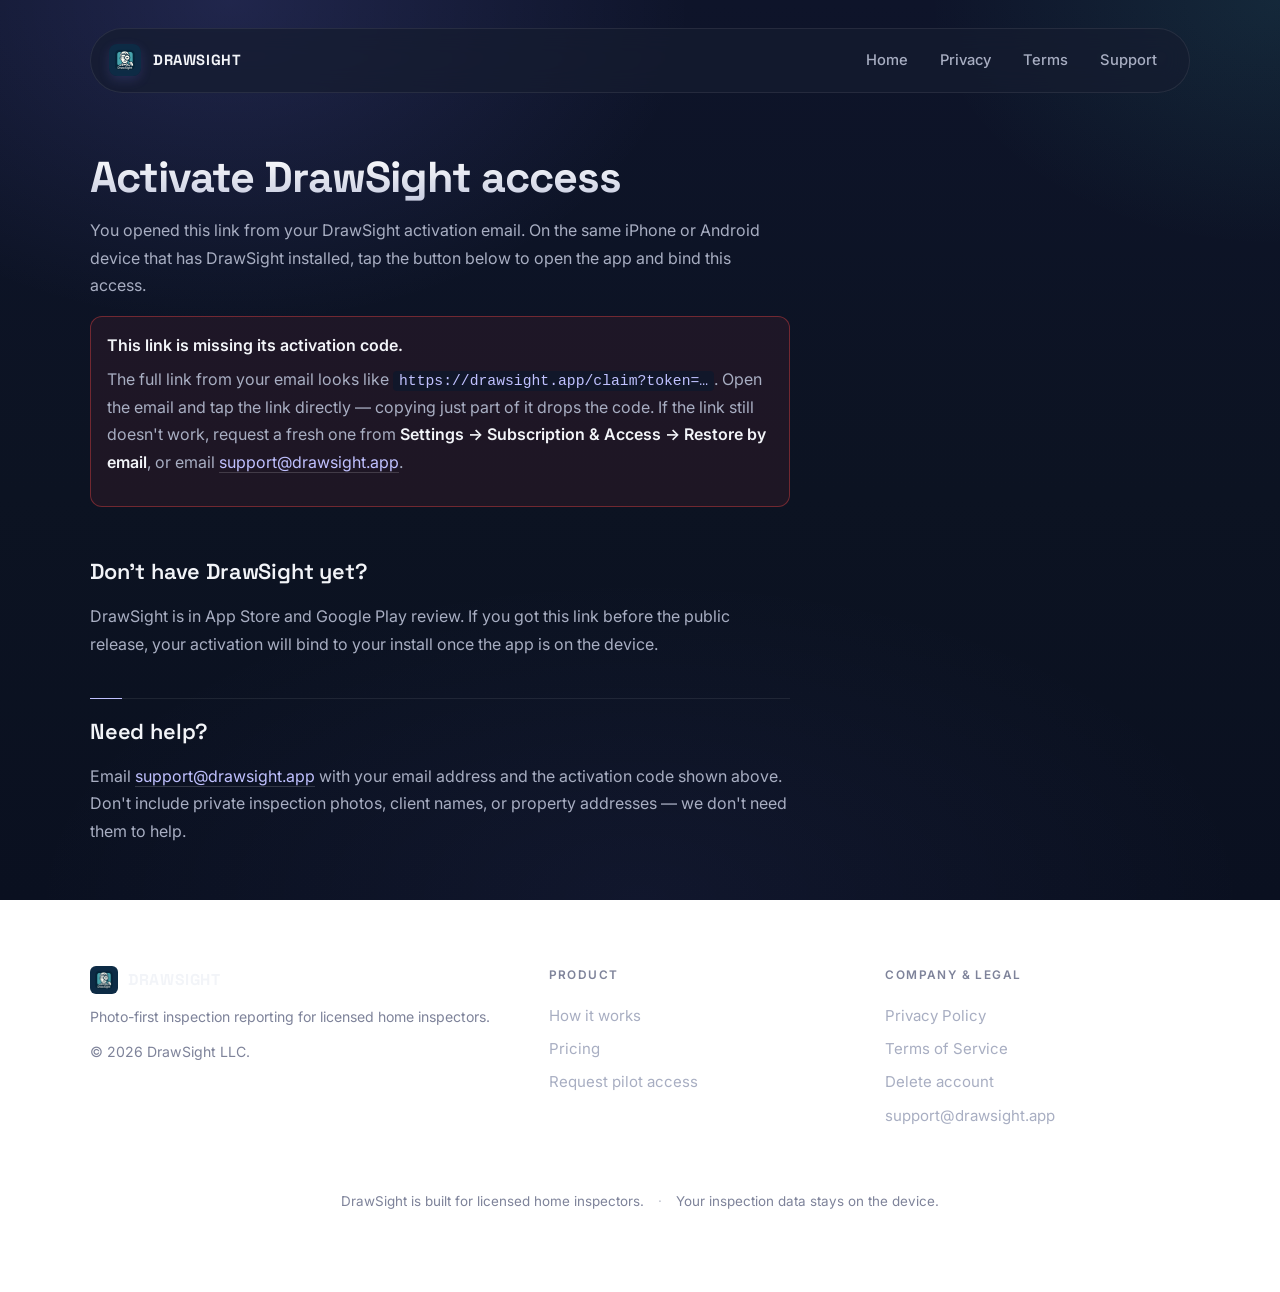
==== claim.html @ d6f7b4d4 "Add /claim landing page for magic-link email-claim fallback. When iOS Universal Links / Android App " ====
<!DOCTYPE html>
<html lang="en">
<head>
    <meta charset="UTF-8">
    <meta name="viewport" content="width=device-width, initial-scale=1.0">
    <title>Activate DrawSight Access</title>
    <meta name="description" content="Open DrawSight on this device to activate your access.">
    <meta name="theme-color" content="#0C1322">
    <meta name="robots" content="noindex,nofollow">
    <link rel="canonical" href="https://drawsight.app/claim">
    <link rel="icon" type="image/png" href="assets/logo.png">
    <link rel="apple-touch-icon" href="assets/logo.png">
    <link rel="preconnect" href="https://fonts.googleapis.com">
    <link rel="preconnect" href="https://fonts.gstatic.com" crossorigin>
    <link rel="stylesheet" href="https://fonts.googleapis.com/css2?family=Inter:wght@400;500;600;700&family=Space+Grotesk:wght@500;600;700&display=swap">
    <link rel="stylesheet" href="style.css">
    <style>
        /* Page-local helpers — keep visual contract with style.css but
           a couple of pieces (token chip, copy-button feedback) are
           specific to this page and not worth promoting to the shared
           sheet. */
        .claim-card {
            background: rgba(255, 255, 255, 0.04);
            border: 1px solid rgba(255, 255, 255, 0.08);
            border-radius: 18px;
            padding: 32px;
            margin: 32px 0;
        }
        .token-chip {
            font-family: 'Space Grotesk', ui-monospace, SFMono-Regular,
                Menlo, Consolas, monospace;
            font-size: 14px;
            background: rgba(255, 255, 255, 0.06);
            border: 1px solid rgba(255, 255, 255, 0.12);
            border-radius: 10px;
            padding: 12px 14px;
            word-break: break-all;
            user-select: all;
            margin: 8px 0 12px;
        }
        .token-row {
            display: flex;
            gap: 12px;
            flex-wrap: wrap;
            align-items: center;
            margin-top: 12px;
        }
        .copy-btn {
            background: var(--ds-accent, #2563eb);
            color: #fff;
            border: 0;
            border-radius: 999px;
            padding: 10px 18px;
            font: inherit;
            font-weight: 600;
            cursor: pointer;
        }
        .copy-btn:disabled { opacity: 0.7; cursor: default; }
        .open-btn {
            display: inline-block;
            background: var(--ds-accent, #2563eb);
            color: #fff;
            text-decoration: none;
            border-radius: 999px;
            padding: 14px 22px;
            font-weight: 600;
            margin-top: 8px;
        }
        .muted { opacity: 0.7; font-size: 14px; margin-top: 12px; }
        .error-box {
            background: rgba(239, 68, 68, 0.08);
            border: 1px solid rgba(239, 68, 68, 0.4);
            color: #fecaca;
            border-radius: 12px;
            padding: 16px;
            margin-top: 16px;
        }
    </style>
</head>
<body>
    <div class="shell">
        <nav class="nav" aria-label="Primary">
            <a class="brand" href="index.html" aria-label="DrawSight home">
                <img src="assets/logo.png" alt="" aria-hidden="true">
                <span>DrawSight</span>
            </a>
            <div class="nav-links">
                <a href="index.html">Home</a>
                <a href="privacy-policy.html">Privacy</a>
                <a href="terms-of-service.html">Terms</a>
                <a href="mailto:support@drawsight.app">Support</a>
            </div>
        </nav>

        <main class="legal-body" style="padding-top: 32px;">
            <h1>Activate DrawSight access</h1>
            <p>
                You opened this link from your DrawSight activation email.
                On the same iPhone or Android device that has DrawSight installed,
                tap the button below to open the app and bind this access.
            </p>

            <div class="claim-card" id="with-token" hidden>
                <a id="open-app" class="open-btn" href="#">Open DrawSight to activate</a>
                <p class="muted">
                    If the button does nothing, the app may not be installed
                    on this device, or your email opened this in a browser that
                    can't launch other apps. Copy the activation code below and
                    paste it into <strong>Settings → Subscription &amp; Access →
                    Restore by email</strong> in DrawSight.
                </p>

                <h3 style="margin-top: 24px; font-size: 16px;">Activation code</h3>
                <div class="token-chip" id="token-chip" aria-label="Activation code"></div>
                <div class="token-row">
                    <button class="copy-btn" id="copy-btn" type="button">Copy code</button>
                    <span id="copy-feedback" class="muted" aria-live="polite"></span>
                </div>

                <p class="muted" style="margin-top: 24px;">
                    Activation links expire 15 minutes after they're sent. If
                    yours has expired, request a fresh one from
                    <strong>Settings → Subscription &amp; Access → Restore
                    by email</strong> inside DrawSight, or email
                    <a href="mailto:support@drawsight.app">support@drawsight.app</a>.
                </p>
            </div>

            <div class="claim-card error-box" id="no-token" hidden>
                <strong>This link is missing its activation code.</strong>
                <p style="margin-top: 8px;">
                    The full link from your email looks like
                    <code>https://drawsight.app/claim?token=…</code>. Open the
                    email and tap the link directly — copying just part of it
                    drops the code. If the link still doesn't work, request a
                    fresh one from <strong>Settings → Subscription &amp; Access
                    → Restore by email</strong>, or email
                    <a href="mailto:support@drawsight.app">support@drawsight.app</a>.
                </p>
            </div>

            <h2 style="margin-top: 48px;">Don't have DrawSight yet?</h2>
            <p>
                DrawSight is in App Store and Google Play review. If you got
                this link before the public release, your activation will
                bind to your install once the app is on the device.
            </p>

            <h2>Need help?</h2>
            <p>
                Email <a href="mailto:support@drawsight.app">support@drawsight.app</a>
                with your email address and the activation code shown above.
                Don't include private inspection photos, client names, or
                property addresses — we don't need them to help.
            </p>
        </main>

        <footer class="footer">
            <div class="footer-col">
                <span class="footer-brand">
                    <img src="assets/logo.png" alt="" aria-hidden="true">
                    <span>DrawSight</span>
                </span>
                <p>Photo-first inspection reporting for licensed home inspectors.</p>
                <p style="margin-top: 12px;">© 2026 DrawSight LLC.</p>
            </div>
            <div class="footer-col">
                <h4>Product</h4>
                <a href="index.html#how-it-works">How it works</a>
                <a href="index.html#pricing">Pricing</a>
                <a href="mailto:support@drawsight.app?subject=DrawSight%20pilot%20interest">Request pilot access</a>
            </div>
            <div class="footer-col">
                <h4>Company &amp; legal</h4>
                <a href="privacy-policy.html">Privacy Policy</a>
                <a href="terms-of-service.html">Terms of Service</a>
                <a href="delete-account.html">Delete account</a>
                <a href="mailto:support@drawsight.app">support@drawsight.app</a>
            </div>
        </footer>
        <div class="footer-bottom">
            DrawSight is built for licensed home inspectors.
            <span class="dot">·</span>
            Your inspection data stays on the device.
        </div>
    </div>

    <script>
        // The Worker emits the magic link as
        //   https://drawsight.app/claim?token=<43-char-base64url>
        // iOS Universal Links / Android App Links should auto-launch
        // the installed DrawSight app and route through deep_link_router
        // before this page even paints. We're the fallback for cases
        // where that fails: in-app webviews (Gmail, Outlook), the app
        // isn't installed, or the link was opened on desktop.
        //
        // Strategy:
        //   1. Pull the token out of the query string. No token → show
        //      the "missing code" box and stop.
        //   2. Render the token + a "Open DrawSight" button that points
        //      at the drawsight://claim deep-link. Tapping it triggers
        //      the same custom-scheme handler the in-app paste field
        //      accepts.
        //   3. Wire a clipboard fallback so users in environments that
        //      can't launch other apps (Gmail webview on iOS) can still
        //      grab the code and paste it into the in-app form.
        //
        // We deliberately do NOT auto-redirect to drawsight:// on page
        // load — Safari + Chrome show a noisy "open in app?" prompt and
        // an error page if the scheme isn't registered, which is worse
        // than the current 404 from the user's perspective. The big
        // primary button is the explicit affordance.
        (function () {
            var params = new URLSearchParams(window.location.search);
            var token = (params.get('token') || '').trim();

            if (!token) {
                document.getElementById('no-token').hidden = false;
                return;
            }

            document.getElementById('with-token').hidden = false;
            document.getElementById('token-chip').textContent = token;

            var openBtn = document.getElementById('open-app');
            openBtn.href = 'drawsight://claim?token=' + encodeURIComponent(token);

            var copyBtn = document.getElementById('copy-btn');
            var feedback = document.getElementById('copy-feedback');
            copyBtn.addEventListener('click', function () {
                if (!navigator.clipboard || !navigator.clipboard.writeText) {
                    feedback.textContent = 'Copy not supported — long-press the code above instead.';
                    return;
                }
                navigator.clipboard.writeText(token).then(function () {
                    feedback.textContent = 'Copied. Paste it into Restore by email in DrawSight.';
                    copyBtn.disabled = true;
                    setTimeout(function () {
                        copyBtn.disabled = false;
                        feedback.textContent = '';
                    }, 4000);
                }, function () {
                    feedback.textContent = 'Copy failed — long-press the code above instead.';
                });
            });
        })();
    </script>
</body>
</html>
---- style.css ----
/* DrawSight public site — shared design system.
 * Workstream L (2026-05-02) initial. Premium polish 2026-05-02 evening:
 * webfonts wired (Space Grotesk + Inter), hero stat strip, pricing
 * section, "at a glance" legal callouts, refined cards / buttons /
 * dividers / footer.
 *
 * Brand tokens mirror the in-app dark palette (Architectural Ledger
 * design system) so the public site reads as the same product:
 *   --primary       : #8083FF  (primaryContainer, dark mode)
 *   --primary-soft  : #C0C1FF  (primary, dark mode — used for hovers)
 *   --tertiary      : #4FDBC8  (cyan accent, dark mode)
 *   --bg            : #0C1322  (scaffold background)
 *
 * Type system mirrors lib/core/app_typography.dart:
 *   Headings: Space Grotesk (geometric authority)
 *   Body / labels: Inter (field-readable)
 */

:root {
  --primary: #8083FF;
  --primary-soft: #C0C1FF;
  --primary-deep: #494BD6;
  --primary-glow: rgba(128, 131, 255, 0.16);
  --primary-glow-strong: rgba(128, 131, 255, 0.28);
  --tertiary: #4FDBC8;
  --tertiary-glow: rgba(79, 219, 200, 0.18);
  --bg: #0C1322;
  --bg-grad:
    radial-gradient(ellipse 60% 60% at 18% 0%, rgba(128, 131, 255, 0.16), transparent 60%),
    radial-gradient(ellipse 50% 50% at 100% 0%, rgba(79, 219, 200, 0.10), transparent 55%),
    radial-gradient(ellipse 80% 60% at 50% 100%, rgba(128, 131, 255, 0.06), transparent 60%),
    linear-gradient(180deg, #0E142A 0%, #0C1322 55%, #0A1020 100%);
  --surface: #161C30;
  --surface-high: #1E2540;
  --surface-low: #11172A;
  --surface-glass: rgba(22, 28, 48, 0.72);
  --text: #F2F4F8;
  --text-soft: #A8AEC2;
  --text-muted: #7E839A;
  --outline: rgba(255, 255, 255, 0.08);
  --outline-strong: rgba(255, 255, 255, 0.16);
  --outline-soft: rgba(255, 255, 255, 0.04);
  --warning: #FFB95F;
  --shadow-sm: 0 1px 2px rgba(0, 0, 0, 0.18);
  --shadow-md: 0 1px 2px rgba(0, 0, 0, 0.18), 0 8px 24px rgba(0, 0, 0, 0.24);
  --shadow-lg: 0 1px 2px rgba(0, 0, 0, 0.18), 0 16px 48px rgba(0, 0, 0, 0.32);
  --shadow-glow: 0 8px 32px var(--primary-glow), 0 1px 0 rgba(255, 255, 255, 0.06) inset;
  --font-heading: "Space Grotesk", -apple-system, BlinkMacSystemFont, "Segoe UI", Roboto, sans-serif;
  --font-body: "Inter", -apple-system, BlinkMacSystemFont, "Segoe UI", Roboto, "Helvetica Neue", Arial, sans-serif;
  --radius-sm: 8px;
  --radius-md: 12px;
  --radius-lg: 16px;
  --radius-xl: 22px;
}

* { box-sizing: border-box; margin: 0; padding: 0; }

html {
  -webkit-text-size-adjust: 100%;
  scroll-behavior: smooth;
}

body {
  min-height: 100vh;
  background: var(--bg-grad);
  background-attachment: fixed;
  color: var(--text);
  font-family: var(--font-body);
  font-size: 16px;
  line-height: 1.55;
  -webkit-font-smoothing: antialiased;
  text-rendering: optimizeLegibility;
}

a { color: var(--primary-soft); text-decoration: none; transition: color 0.15s ease; }
a:hover { color: var(--text); }
code {
  font-family: "SF Mono", Menlo, Consolas, "Liberation Mono", monospace;
  background: var(--surface-low);
  padding: 2px 6px;
  border-radius: 4px;
  font-size: 0.92em;
  color: var(--primary-soft);
}

h1, h2, h3, h4, h5 { font-family: var(--font-heading); }

.shell { width: min(1100px, calc(100% - 32px)); margin: 0 auto; padding: 28px 0 80px; }

/* ── Nav ─────────────────────────────────────────────────────────── */
.nav {
  display: flex;
  flex-wrap: wrap;
  align-items: center;
  justify-content: space-between;
  gap: 16px;
  margin-bottom: 28px;
  padding: 12px 18px;
  background: var(--surface-glass);
  border: 1px solid var(--outline);
  border-radius: 999px;
  backdrop-filter: blur(12px);
  -webkit-backdrop-filter: blur(12px);
}
.brand {
  display: inline-flex;
  align-items: center;
  gap: 12px;
  font-family: var(--font-heading);
  font-weight: 700;
  letter-spacing: 0.04em;
  text-transform: uppercase;
  font-size: 0.92rem;
  color: var(--text);
}
.brand img {
  width: 32px;
  height: 32px;
  border-radius: 8px;
  box-shadow: 0 4px 12px var(--primary-glow);
}
.nav-links { display: flex; flex-wrap: wrap; gap: 4px; }
.nav-links a {
  padding: 8px 14px;
  border-radius: 999px;
  color: var(--text-soft);
  font-size: 0.92rem;
  font-weight: 500;
}
.nav-links a:hover { color: var(--text); background: var(--surface-high); }

/* ── Hero ────────────────────────────────────────────────────────── */
.hero { padding: 64px 0 40px; text-align: center; position: relative; }
.hero img.hero-logo {
  width: 104px;
  height: 104px;
  border-radius: 26px;
  box-shadow: 0 16px 56px var(--primary-glow-strong), 0 1px 0 rgba(255, 255, 255, 0.10) inset;
  margin-bottom: 28px;
  animation: heroFloat 6s ease-in-out infinite;
}
@keyframes heroFloat {
  0%, 100% { transform: translateY(0); }
  50% { transform: translateY(-4px); }
}
.hero h1 {
  font-family: var(--font-heading);
  font-size: clamp(2.4rem, 5.4vw, 3.8rem);
  line-height: 1.04;
  letter-spacing: -0.025em;
  font-weight: 700;
  max-width: 22ch;
  margin: 0 auto 20px;
  background: linear-gradient(180deg, #FFFFFF 0%, #C7CCE0 100%);
  -webkit-background-clip: text;
  background-clip: text;
  -webkit-text-fill-color: transparent;
}
.hero p.lede {
  max-width: 58ch;
  margin: 0 auto;
  color: var(--text-soft);
  font-size: clamp(1.04rem, 1.5vw, 1.2rem);
  line-height: 1.6;
}

.cta-row { display: flex; flex-wrap: wrap; justify-content: center; gap: 12px; margin-top: 32px; }
.btn {
  display: inline-flex;
  align-items: center;
  justify-content: center;
  gap: 8px;
  padding: 14px 24px;
  border-radius: 999px;
  font-family: var(--font-heading);
  font-weight: 600;
  font-size: 0.98rem;
  letter-spacing: -0.005em;
  transition: transform 0.18s ease, box-shadow 0.18s ease, background 0.18s ease;
  cursor: pointer;
  border: none;
  min-height: 48px;
  position: relative;
  overflow: hidden;
}
.btn-primary {
  background: linear-gradient(180deg, var(--primary-soft) 0%, var(--primary) 100%);
  color: #0D0096;
  box-shadow: 0 1px 0 rgba(255, 255, 255, 0.28) inset, 0 8px 28px var(--primary-glow-strong);
}
.btn-primary:hover {
  transform: translateY(-2px);
  box-shadow: 0 1px 0 rgba(255, 255, 255, 0.32) inset, 0 12px 36px var(--primary-glow-strong);
}
.btn-primary:active { transform: translateY(0); }
.btn-secondary {
  background: var(--surface-glass);
  color: var(--text);
  border: 1px solid var(--outline-strong);
  backdrop-filter: blur(12px);
  -webkit-backdrop-filter: blur(12px);
}
.btn-secondary:hover { background: var(--surface-high); border-color: rgba(255, 255, 255, 0.24); }

/* ── Hero stat strip ─────────────────────────────────────────────── */
.hero-stats {
  display: grid;
  gap: 0;
  grid-template-columns: repeat(3, minmax(0, 1fr));
  max-width: 720px;
  margin: 48px auto 0;
  padding: 20px 8px;
  background: var(--surface-glass);
  border: 1px solid var(--outline);
  border-radius: var(--radius-lg);
  backdrop-filter: blur(12px);
  -webkit-backdrop-filter: blur(12px);
}
.hero-stats .stat {
  text-align: center;
  padding: 4px 16px;
  border-right: 1px solid var(--outline);
}
.hero-stats .stat:last-child { border-right: 0; }
.hero-stats .stat-value {
  font-family: var(--font-heading);
  font-size: clamp(1.1rem, 2vw, 1.4rem);
  font-weight: 700;
  letter-spacing: -0.01em;
  color: var(--text);
  margin-bottom: 4px;
  line-height: 1.1;
}
.hero-stats .stat-label {
  font-size: 0.78rem;
  font-weight: 500;
  letter-spacing: 0.04em;
  color: var(--text-muted);
  text-transform: uppercase;
}

/* ── Section heads ─────────────────────────────────────────────── */
.section-head { text-align: center; margin: 72px 0 32px; }
.section-head h2 {
  font-size: clamp(1.7rem, 3.2vw, 2.4rem);
  letter-spacing: -0.018em;
  font-weight: 700;
  margin-bottom: 14px;
  line-height: 1.15;
}
.section-head p { max-width: 54ch; margin: 0 auto; color: var(--text-soft); font-size: 1.02rem; }

.eyebrow {
  display: inline-flex;
  align-items: center;
  gap: 6px;
  font-family: var(--font-body);
  font-size: 0.74rem;
  font-weight: 600;
  letter-spacing: 0.14em;
  text-transform: uppercase;
  color: var(--primary-soft);
  margin-bottom: 14px;
  padding: 4px 10px;
  background: var(--primary-glow);
  border-radius: 999px;
}

/* Subtle hairline divider with center glyph between sections */
.section-divider {
  display: flex;
  align-items: center;
  justify-content: center;
  gap: 16px;
  margin: 56px auto 0;
  max-width: 320px;
  color: var(--text-muted);
}
.section-divider::before,
.section-divider::after {
  content: "";
  flex: 1;
  height: 1px;
  background: linear-gradient(90deg, transparent, var(--outline-strong), transparent);
}
.section-divider span {
  font-size: 0.72rem;
  letter-spacing: 0.18em;
  text-transform: uppercase;
  color: var(--text-muted);
}

/* ── Cards / grid ───────────────────────────────────────────────── */
.grid-4 { display: grid; gap: 16px; grid-template-columns: repeat(4, minmax(0, 1fr)); }
.grid-3 { display: grid; gap: 16px; grid-template-columns: repeat(3, minmax(0, 1fr)); }
.grid-2 { display: grid; gap: 16px; grid-template-columns: repeat(2, minmax(0, 1fr)); }

.card {
  background: var(--surface);
  border: 1px solid var(--outline);
  border-radius: var(--radius-lg);
  padding: 26px;
  position: relative;
  transition: transform 0.18s ease, border-color 0.18s ease, box-shadow 0.18s ease;
}
.card:hover {
  transform: translateY(-2px);
  border-color: var(--outline-strong);
  box-shadow: var(--shadow-md);
}
.card .num {
  display: inline-flex;
  align-items: center;
  justify-content: center;
  width: 36px;
  height: 36px;
  border-radius: 999px;
  background: var(--primary-glow);
  color: var(--primary-soft);
  font-family: var(--font-heading);
  font-weight: 700;
  font-size: 0.98rem;
  margin-bottom: 16px;
  border: 1px solid var(--outline-strong);
}
.card h3 {
  font-size: 1.1rem;
  font-weight: 600;
  margin-bottom: 8px;
  letter-spacing: -0.01em;
  color: var(--text);
}
.card p { color: var(--text-soft); font-size: 0.95rem; line-height: 1.55; }

/* ── Feature grid (richer card with inline SVG icon) ──────────────── */
.feature-grid {
  display: grid;
  gap: 16px;
  grid-template-columns: repeat(3, minmax(0, 1fr));
  max-width: 980px;
  margin: 0 auto;
}
.feature {
  background: var(--surface);
  border: 1px solid var(--outline);
  border-radius: var(--radius-lg);
  padding: 26px;
  transition: transform 0.18s ease, border-color 0.18s ease, box-shadow 0.18s ease;
}
.feature:hover {
  transform: translateY(-2px);
  border-color: var(--outline-strong);
  box-shadow: var(--shadow-md);
}
.feature .icon {
  width: 40px;
  height: 40px;
  border-radius: 10px;
  background: linear-gradient(135deg, var(--primary-glow) 0%, var(--tertiary-glow) 100%);
  color: var(--primary-soft);
  display: inline-flex;
  align-items: center;
  justify-content: center;
  margin-bottom: 16px;
  border: 1px solid var(--outline-strong);
}
.feature h3 {
  font-size: 1.05rem;
  font-weight: 600;
  margin-bottom: 8px;
  letter-spacing: -0.01em;
  color: var(--text);
}
.feature p { color: var(--text-soft); font-size: 0.94rem; line-height: 1.55; }

/* ── Privacy callout ────────────────────────────────────────────── */
.callout {
  background: linear-gradient(135deg, rgba(128, 131, 255, 0.14), rgba(79, 219, 200, 0.06));
  border: 1px solid var(--outline-strong);
  border-radius: var(--radius-xl);
  padding: 44px 36px;
  margin: 56px 0;
  text-align: center;
  position: relative;
  overflow: hidden;
}
.callout::before {
  content: "";
  position: absolute;
  inset: -1px;
  border-radius: inherit;
  padding: 1px;
  background: linear-gradient(135deg, rgba(192, 193, 255, 0.4), transparent 50%, rgba(79, 219, 200, 0.3));
  -webkit-mask: linear-gradient(#000, #000) content-box, linear-gradient(#000, #000);
  -webkit-mask-composite: xor;
  mask-composite: exclude;
  pointer-events: none;
}
.callout h2 {
  font-size: clamp(1.6rem, 2.8vw, 2.1rem);
  margin-bottom: 16px;
  letter-spacing: -0.018em;
  line-height: 1.2;
  background: linear-gradient(180deg, #FFFFFF 0%, #C7CCE0 100%);
  -webkit-background-clip: text;
  background-clip: text;
  -webkit-text-fill-color: transparent;
}
.callout p { max-width: 56ch; margin: 0 auto; color: var(--text-soft); }
.callout p + p { margin-top: 12px; }

/* ── Trust bullets (legacy — retained for compatibility) ─────────── */
.trust-list { list-style: none; padding: 0; max-width: 60ch; margin: 0 auto; }
.trust-list li {
  padding: 14px 0;
  border-bottom: 1px solid var(--outline);
  display: flex;
  align-items: flex-start;
  gap: 14px;
  color: var(--text-soft);
}
.trust-list li:last-child { border-bottom: 0; }
.trust-list li::before {
  content: "✓";
  color: var(--tertiary);
  font-weight: 700;
  flex: 0 0 auto;
  width: 24px;
  height: 24px;
  border-radius: 999px;
  background: var(--tertiary-glow);
  display: inline-flex;
  align-items: center;
  justify-content: center;
  font-size: 0.85rem;
}

/* ── Pricing ────────────────────────────────────────────────────── */
.pricing-grid {
  display: grid;
  gap: 20px;
  grid-template-columns: repeat(2, minmax(0, 1fr));
  max-width: 760px;
  margin: 0 auto;
}
.price-card {
  background: var(--surface);
  border: 1px solid var(--outline);
  border-radius: var(--radius-xl);
  padding: 32px;
  display: flex;
  flex-direction: column;
  transition: transform 0.18s ease, border-color 0.18s ease, box-shadow 0.18s ease;
}
.price-card:hover { transform: translateY(-2px); border-color: var(--outline-strong); box-shadow: var(--shadow-md); }
.price-card.featured {
  border-color: rgba(128, 131, 255, 0.42);
  background: linear-gradient(180deg, rgba(128, 131, 255, 0.08), var(--surface) 80%);
  box-shadow: 0 8px 32px var(--primary-glow);
  position: relative;
}
.price-card.featured::after {
  content: "Most field-ready";
  position: absolute;
  top: 16px;
  right: 16px;
  background: var(--primary);
  color: #0D0096;
  font-family: var(--font-body);
  font-size: 0.7rem;
  font-weight: 700;
  letter-spacing: 0.08em;
  text-transform: uppercase;
  padding: 4px 10px;
  border-radius: 999px;
}
.price-card .tier-name {
  font-family: var(--font-heading);
  font-size: 1.14rem;
  font-weight: 700;
  letter-spacing: -0.005em;
  color: var(--text);
  margin-bottom: 10px;
}
.price-card .price {
  font-family: var(--font-heading);
  font-size: clamp(2.2rem, 4vw, 2.8rem);
  font-weight: 700;
  letter-spacing: -0.025em;
  color: var(--text);
  line-height: 1;
  margin-bottom: 6px;
}
.price-card .price small {
  font-size: 0.9rem;
  font-weight: 500;
  color: var(--text-muted);
  letter-spacing: 0;
}
.price-card .tier-blurb {
  color: var(--text-soft);
  font-size: 0.96rem;
  margin-bottom: 18px;
  line-height: 1.5;
}
.price-card ul {
  list-style: none;
  padding: 0;
  margin: 0 0 24px;
  flex: 1;
}
.price-card ul li {
  padding: 10px 0;
  color: var(--text-soft);
  font-size: 0.95rem;
  display: flex;
  align-items: flex-start;
  gap: 12px;
  border-bottom: 1px solid var(--outline-soft);
}
.price-card ul li:last-child { border-bottom: 0; }
.price-card ul li::before {
  content: "✓";
  color: var(--tertiary);
  font-weight: 700;
  flex: 0 0 auto;
  width: 18px;
  height: 18px;
  display: inline-flex;
  align-items: center;
  justify-content: center;
  font-size: 0.85rem;
  margin-top: 2px;
}
.price-card .btn { width: 100%; }
.price-note {
  text-align: center;
  margin-top: 20px;
  color: var(--text-muted);
  font-size: 0.88rem;
}

/* ── FAQ accordion (no JS — uses <details>) ─────────────────────── */
.faq { max-width: 720px; margin: 0 auto; }
.faq details {
  background: var(--surface);
  border: 1px solid var(--outline);
  border-radius: var(--radius-md);
  padding: 0;
  margin-bottom: 12px;
  transition: border-color 0.15s ease;
}
.faq details[open] { border-color: var(--outline-strong); }
.faq summary {
  padding: 18px 22px;
  cursor: pointer;
  font-family: var(--font-heading);
  font-weight: 600;
  list-style: none;
  display: flex;
  justify-content: space-between;
  align-items: center;
  color: var(--text);
  letter-spacing: -0.005em;
}
.faq summary::-webkit-details-marker { display: none; }
.faq summary::after {
  content: "+";
  color: var(--text-muted);
  font-size: 1.4rem;
  line-height: 1;
  transition: transform 0.15s ease;
  font-weight: 400;
}
.faq details[open] summary::after { content: "−"; color: var(--primary-soft); }
.faq details p { padding: 0 22px 20px; color: var(--text-soft); font-size: 0.95rem; line-height: 1.6; }
.faq details a { color: var(--primary-soft); }

/* ── Closing CTA strip (above footer) ────────────────────────────── */
.cta-strip {
  margin-top: 72px;
  padding: 36px;
  text-align: center;
  background: linear-gradient(135deg, rgba(128, 131, 255, 0.10), rgba(79, 219, 200, 0.05));
  border: 1px solid var(--outline-strong);
  border-radius: var(--radius-xl);
}
.cta-strip h3 {
  font-size: clamp(1.4rem, 2.4vw, 1.8rem);
  letter-spacing: -0.018em;
  font-weight: 700;
  margin-bottom: 10px;
  color: var(--text);
}
.cta-strip p { color: var(--text-soft); margin-bottom: 22px; max-width: 50ch; margin-left: auto; margin-right: auto; }

/* ── Legal-page layout (privacy/terms/delete) ───────────────────── */
.legal-page { display: grid; grid-template-columns: 240px minmax(0, 1fr); gap: 56px; align-items: start; margin-top: 16px; }
.legal-toc {
  position: sticky;
  top: 24px;
  background: var(--surface);
  border: 1px solid var(--outline);
  border-radius: var(--radius-md);
  padding: 20px;
}
.legal-toc .eyebrow { margin-bottom: 14px; }
.legal-toc ul { list-style: none; padding: 0; }
.legal-toc li { padding: 2px 0; }
.legal-toc a {
  color: var(--text-soft);
  font-size: 0.92rem;
  line-height: 1.4;
  display: block;
  padding: 6px 10px;
  border-radius: 6px;
  border-left: 2px solid transparent;
}
.legal-toc a:hover { color: var(--text); background: var(--surface-high); border-left-color: var(--primary-soft); }

.legal-body { max-width: 70ch; }
.legal-body h1 {
  font-family: var(--font-heading);
  font-size: clamp(1.9rem, 3.6vw, 2.7rem);
  letter-spacing: -0.022em;
  margin-bottom: 16px;
  line-height: 1.12;
  background: linear-gradient(180deg, #FFFFFF 0%, #C7CCE0 100%);
  -webkit-background-clip: text;
  background-clip: text;
  -webkit-text-fill-color: transparent;
}
.legal-body .effective {
  display: inline-flex;
  gap: 8px;
  align-items: center;
  padding: 6px 14px;
  border-radius: 999px;
  background: var(--surface);
  border: 1px solid var(--outline-strong);
  color: var(--text-soft);
  font-size: 0.86rem;
  margin-bottom: 28px;
}
.legal-body .effective::before {
  content: "";
  width: 8px;
  height: 8px;
  border-radius: 999px;
  background: var(--tertiary);
  box-shadow: 0 0 8px var(--tertiary-glow);
}
.legal-body h2 {
  font-family: var(--font-heading);
  font-size: 1.36rem;
  font-weight: 600;
  margin: 40px 0 14px;
  letter-spacing: -0.008em;
  scroll-margin-top: 24px;
  color: var(--text);
  padding-top: 16px;
  border-top: 1px solid var(--outline);
  position: relative;
}
.legal-body h2:first-of-type { margin-top: 0; padding-top: 0; border-top: 0; }
.legal-body h2::before {
  content: "";
  position: absolute;
  top: -1px;
  left: 0;
  width: 32px;
  height: 1px;
  background: var(--primary-soft);
}
.legal-body h2:first-of-type::before { display: none; }
.legal-body p, .legal-body li { color: var(--text-soft); font-size: 1rem; line-height: 1.72; }
.legal-body p { margin-bottom: 14px; }
.legal-body ul, .legal-body ol { padding-left: 24px; margin-bottom: 14px; }
.legal-body li { margin-bottom: 8px; }
.legal-body strong { color: var(--text); font-weight: 600; }
.legal-body a { color: var(--primary-soft); border-bottom: 1px solid var(--outline-strong); }
.legal-body a:hover { color: var(--text); border-color: var(--text); }

/* "At a glance" highlights — premium summary card under legal H1.
 * Pure presentation: lets readers see the load-bearing commitments
 * at a glance without skipping the legally-binding body below. */
.legal-glance {
  background: linear-gradient(135deg, rgba(128, 131, 255, 0.08), rgba(79, 219, 200, 0.04));
  border: 1px solid var(--outline-strong);
  border-radius: var(--radius-lg);
  padding: 22px 24px;
  margin: 0 0 32px;
}
.legal-glance .eyebrow { margin-bottom: 12px; }
.legal-glance h3 {
  font-family: var(--font-heading);
  font-size: 1rem;
  font-weight: 600;
  letter-spacing: -0.005em;
  color: var(--text);
  margin-bottom: 6px;
}
.legal-glance p {
  color: var(--text-soft);
  font-size: 0.94rem;
  line-height: 1.55;
  margin: 0;
}
.legal-glance .glance-grid {
  display: grid;
  gap: 14px;
  grid-template-columns: repeat(2, minmax(0, 1fr));
}
.legal-glance .glance-item {
  display: flex;
  align-items: flex-start;
  gap: 12px;
}
.legal-glance .glance-item .check {
  flex: 0 0 auto;
  width: 22px;
  height: 22px;
  border-radius: 999px;
  background: var(--tertiary-glow);
  color: var(--tertiary);
  display: inline-flex;
  align-items: center;
  justify-content: center;
  font-weight: 700;
  font-size: 0.85rem;
  margin-top: 2px;
  border: 1px solid rgba(79, 219, 200, 0.32);
}
.legal-glance .glance-note {
  margin-top: 14px;
  padding-top: 14px;
  border-top: 1px solid var(--outline);
  font-size: 0.86rem;
  color: var(--text-muted);
}

/* ── Footer ─────────────────────────────────────────────────────── */
.footer {
  margin-top: 80px;
  padding-top: 40px;
  border-top: 1px solid var(--outline);
  display: grid;
  grid-template-columns: 1.4fr 1fr 1fr;
  gap: 32px;
}
.footer-col h4 {
  font-family: var(--font-body);
  font-size: 0.74rem;
  text-transform: uppercase;
  letter-spacing: 0.12em;
  color: var(--text-muted);
  margin-bottom: 14px;
  font-weight: 600;
}
.footer-col a { display: block; color: var(--text-soft); font-size: 0.94rem; padding: 5px 0; }
.footer-col a:hover { color: var(--text); }
.footer-col p { color: var(--text-muted); font-size: 0.88rem; line-height: 1.6; }
.footer-brand {
  display: inline-flex;
  align-items: center;
  gap: 10px;
  margin-bottom: 12px;
  font-family: var(--font-heading);
  font-weight: 700;
  font-size: 0.98rem;
  letter-spacing: 0.04em;
  text-transform: uppercase;
  color: var(--text);
}
.footer-brand img { width: 28px; height: 28px; border-radius: 6px; }
.footer-bottom {
  margin-top: 40px;
  padding-top: 18px;
  border-top: 1px solid var(--outline);
  color: var(--text-muted);
  font-size: 0.84rem;
  text-align: center;
}
.footer-bottom .dot {
  display: inline-block;
  margin: 0 10px;
  color: var(--text-muted);
  opacity: 0.5;
}

/* ── Responsive ─────────────────────────────────────────────────── */
@media (max-width: 980px) {
  .grid-4 { grid-template-columns: repeat(2, minmax(0, 1fr)); }
  .feature-grid { grid-template-columns: repeat(2, minmax(0, 1fr)); }
  .legal-page { grid-template-columns: 1fr; gap: 28px; }
  .legal-toc { position: static; }
  .footer { grid-template-columns: 1fr 1fr; }
}

@media (max-width: 640px) {
  .shell { width: min(1100px, calc(100% - 24px)); padding: 20px 0 60px; }
  .nav { padding: 10px 14px; }
  .hero { padding: 36px 0 24px; }
  .hero img.hero-logo { width: 84px; height: 84px; border-radius: 22px; margin-bottom: 22px; }
  .grid-3, .grid-2, .feature-grid { grid-template-columns: 1fr; }
  .pricing-grid { grid-template-columns: 1fr; }
  .footer { grid-template-columns: 1fr; }
  .callout { padding: 28px 22px; }
  .cta-strip { padding: 28px 22px; }
  .hero-stats { grid-template-columns: 1fr; gap: 12px; padding: 18px; }
  .hero-stats .stat { border-right: 0; border-bottom: 1px solid var(--outline); padding-bottom: 12px; }
  .hero-stats .stat:last-child { border-bottom: 0; padding-bottom: 4px; }
  .legal-glance .glance-grid { grid-template-columns: 1fr; }
}

@media (prefers-reduced-motion: reduce) {
  *, *::before, *::after { animation-duration: 0.001s !important; transition-duration: 0.001s !important; }
  html { scroll-behavior: auto; }
}
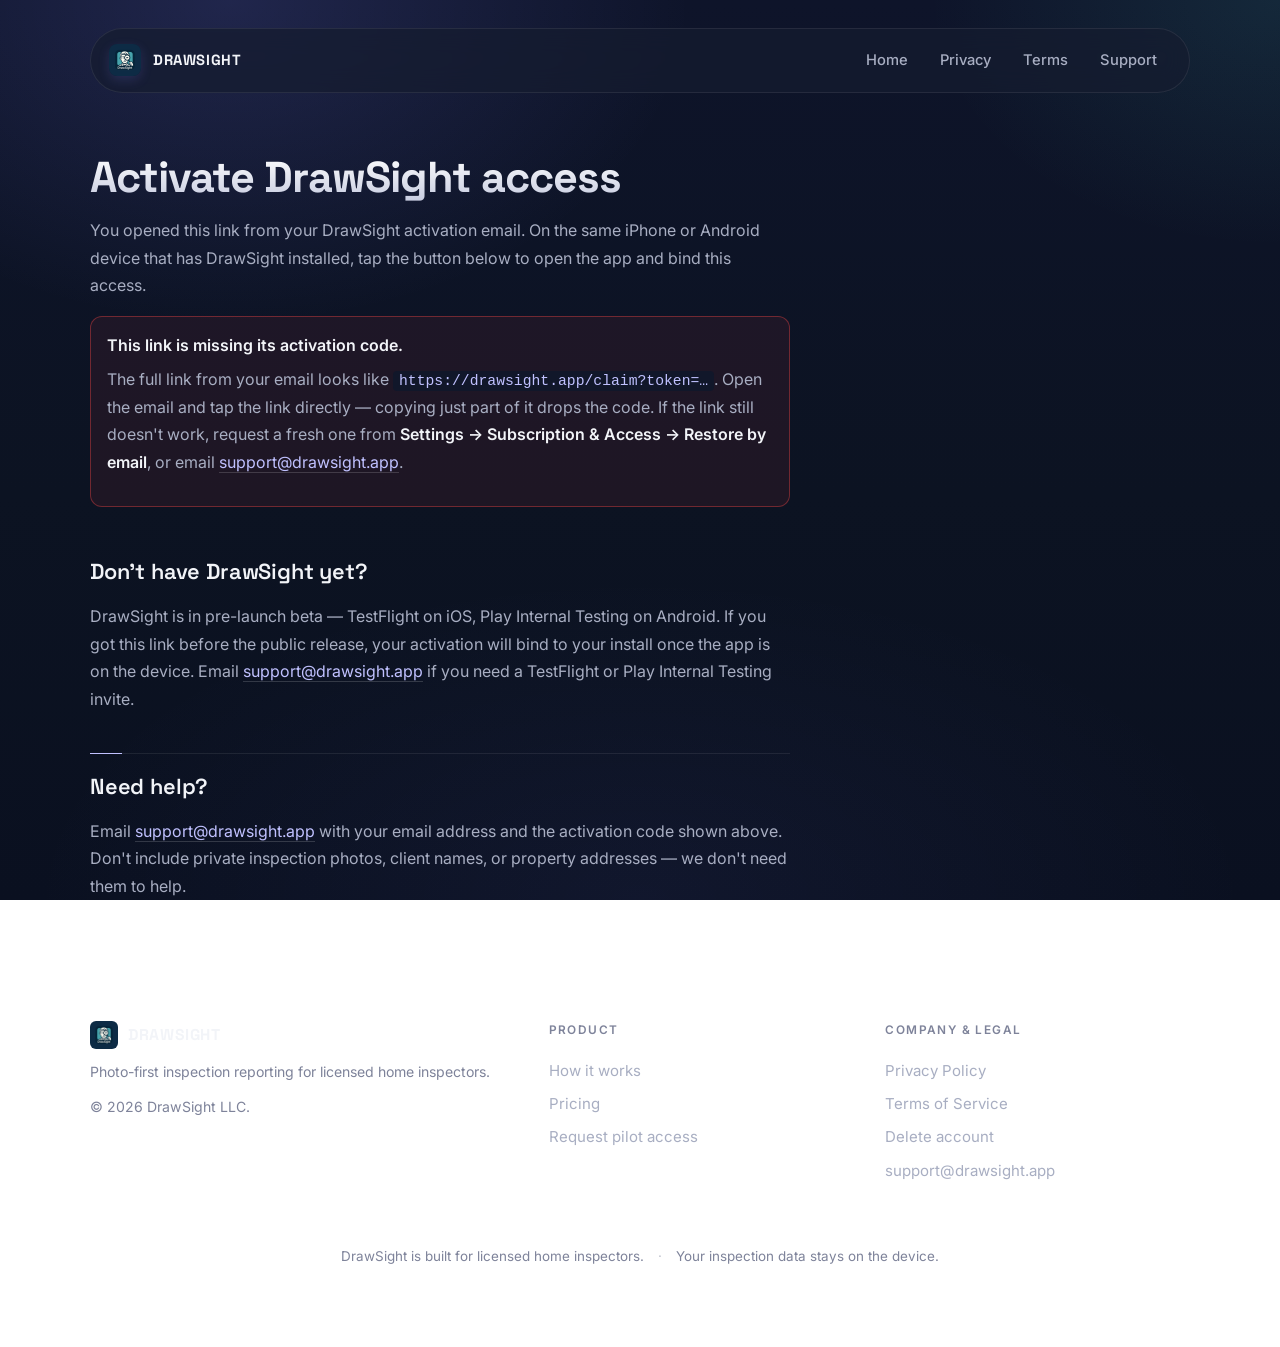
==== commit 9fd171af: "Sync from app repo: claim.html" ====
--- a/claim.html
+++ b/claim.html
@@ -141,9 +141,12 @@
 
             <h2 style="margin-top: 48px;">Don't have DrawSight yet?</h2>
             <p>
-                DrawSight is in App Store and Google Play review. If you got
-                this link before the public release, your activation will
-                bind to your install once the app is on the device.
+                DrawSight is in pre-launch beta — TestFlight on iOS, Play
+                Internal Testing on Android. If you got this link before the
+                public release, your activation will bind to your install
+                once the app is on the device. Email
+                <a href="mailto:support@drawsight.app">support@drawsight.app</a>
+                if you need a TestFlight or Play Internal Testing invite.
             </p>
 
             <h2>Need help?</h2>
